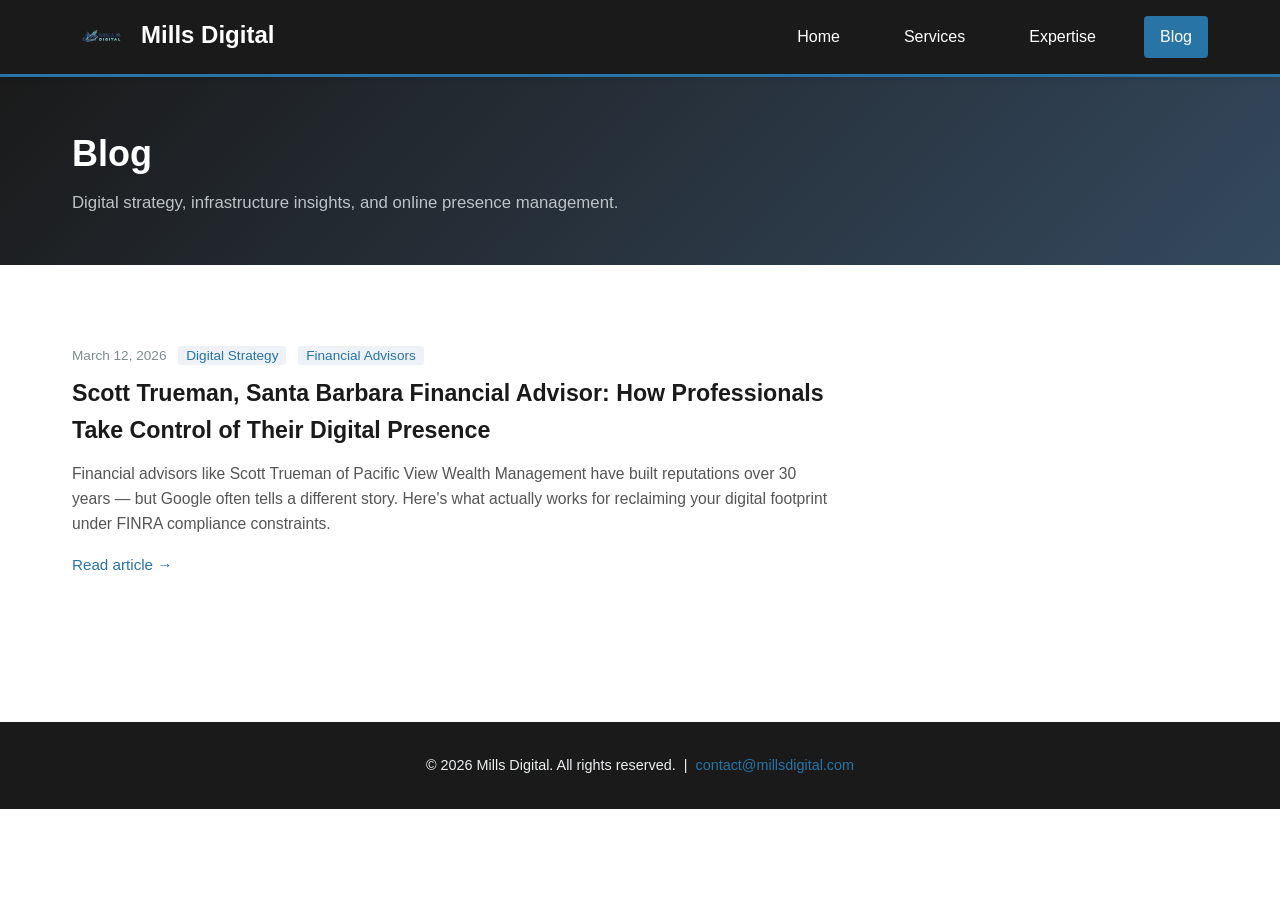
==== blog/index.html @ 43f2aa13 "Add Scott Trueman blog post, blog index, sitemap, robots.txt" ====
<!DOCTYPE html>
<html lang="en">
<head>
  <meta charset="UTF-8" />
  <meta name="viewport" content="width=device-width, initial-scale=1.0" />
  <title>Blog | Mills Digital — Digital Strategy & Infrastructure</title>
  <meta name="description" content="Articles on digital strategy, infrastructure automation, and online presence management from Mills Digital in Santa Barbara." />
  <link rel="canonical" href="https://mills-digital.com/blog/" />

  <meta property="og:type" content="website" />
  <meta property="og:title" content="Blog | Mills Digital" />
  <meta property="og:description" content="Articles on digital strategy, infrastructure automation, and online presence management." />
  <meta property="og:url" content="https://mills-digital.com/blog/" />

  <link rel="icon" href="data:image/svg+xml,<svg xmlns='http://www.w3.org/2000/svg' viewBox='0 0 32 32'><rect width='32' height='32' rx='6' fill='%231a1a1a'/><path d='M5 24V12l6 8 6-8v12' fill='none' stroke='%234A90A4' stroke-width='2.5' stroke-linecap='round' stroke-linejoin='round'/><path d='M19 12l4 6 4-6' fill='none' stroke='%235DADE2' stroke-width='2' stroke-linecap='round' stroke-linejoin='round'/></svg>">

  <style>
    * { margin: 0; padding: 0; box-sizing: border-box; }
    body {
      font-family: -apple-system, BlinkMacSystemFont, 'Segoe UI', Roboto, 'Helvetica Neue', Arial, sans-serif;
      color: #2c3e50;
      background: #ffffff;
      line-height: 1.6;
    }
    .topbar {
      background: #1a1a1a;
      color: #ffffff;
      padding: 1rem 0;
      border-bottom: 3px solid #2874a6;
      position: sticky;
      top: 0;
      z-index: 100;
      box-shadow: 0 2px 8px rgba(0,0,0,0.1);
    }
    .wrap { max-width: 1200px; margin: 0 auto; padding: 0 2rem; }
    .topbar .wrap { display: flex; justify-content: space-between; align-items: center; }
    .brand { font-size: 1.5rem; font-weight: 700; color: #ffffff; text-decoration: none; }
    .nav { display: flex; gap: 2rem; }
    .nav a {
      color: #ffffff;
      text-decoration: none;
      font-weight: 500;
      padding: 0.5rem 1rem;
      border-radius: 4px;
      transition: background 0.3s;
    }
    .nav a:hover, .nav a.active { background: #2874a6; }
    .page-header {
      background: linear-gradient(135deg, #1a1a1a 0%, #34495e 100%);
      color: #ffffff;
      padding: 3rem 2rem;
    }
    .page-header h1 { font-size: 2.25rem; font-weight: 700; margin-bottom: 0.5rem; }
    .page-header p { color: #bdc3c7; font-size: 1.05rem; }
    .content { padding: 3rem 2rem; }
    .post-list { max-width: 760px; }
    .post-card {
      border-bottom: 1px solid #e1e8ed;
      padding: 2rem 0;
    }
    .post-card:last-child { border-bottom: none; }
    .post-meta { font-size: 0.85rem; color: #7f8c8d; margin-bottom: 0.5rem; }
    .post-meta .tag {
      background: #eef2f7;
      color: #2874a6;
      padding: 2px 8px;
      border-radius: 3px;
      font-weight: 500;
      margin-left: 0.5rem;
    }
    .post-card h2 { font-size: 1.45rem; margin-bottom: 0.75rem; }
    .post-card h2 a { color: #1a1a1a; text-decoration: none; }
    .post-card h2 a:hover { color: #2874a6; }
    .post-card p { color: #555; font-size: 0.98rem; margin-bottom: 1rem; }
    .read-more {
      color: #2874a6;
      text-decoration: none;
      font-weight: 500;
      font-size: 0.95rem;
    }
    .read-more:hover { text-decoration: underline; }
    .footer {
      background: #1a1a1a;
      color: #ecf0f1;
      padding: 2rem;
      text-align: center;
      font-size: 0.9rem;
      margin-top: 4rem;
    }
    .footer a { color: #2874a6; text-decoration: none; }
    .footer a:hover { text-decoration: underline; }
    @media (max-width: 768px) {
      .page-header h1 { font-size: 1.75rem; }
      .nav { gap: 0.75rem; }
    }
  </style>
</head>
<body>

<header class="topbar">
  <div class="wrap">
    <a href="https://mills-digital.com" class="brand">
      <img src="../web_assets/md_logo_small.png" alt="Mills Digital" style="height:40px;vertical-align:middle;margin-right:8px;" onerror="this.style.display='none'">Mills Digital
    </a>
    <nav class="nav">
      <a href="https://mills-digital.com">Home</a>
      <a href="https://mills-digital.com#services">Services</a>
      <a href="https://mills-digital.com#expertise">Expertise</a>
      <a href="https://mills-digital.com/blog/" class="active">Blog</a>
    </nav>
  </div>
</header>

<section class="page-header">
  <div class="wrap">
    <h1>Blog</h1>
    <p>Digital strategy, infrastructure insights, and online presence management.</p>
  </div>
</section>

<main class="wrap content">
  <div class="post-list">

    <article class="post-card">
      <div class="post-meta">
        March 12, 2026
        <span class="tag">Digital Strategy</span>
        <span class="tag">Financial Advisors</span>
      </div>
      <h2>
        <a href="/blog/scott-trueman-santa-barbara-financial-advisor.html">
          Scott Trueman, Santa Barbara Financial Advisor: How Professionals Take Control of Their Digital Presence
        </a>
      </h2>
      <p>
        Financial advisors like Scott Trueman of Pacific View Wealth Management have built reputations over 30 years — but Google often tells a different story. Here's what actually works for reclaiming your digital footprint under FINRA compliance constraints.
      </p>
      <a href="/blog/scott-trueman-santa-barbara-financial-advisor.html" class="read-more">Read article →</a>
    </article>

  </div>
</main>

<footer class="footer">
  <div class="wrap">
    <p>&copy; <span id="y"></span> Mills Digital. All rights reserved. &nbsp;|&nbsp;
    <a href="mailto:contact@millsdigital.com">contact@millsdigital.com</a></p>
  </div>
</footer>

<script>document.getElementById("y").textContent = new Date().getFullYear();</script>
</body>
</html>
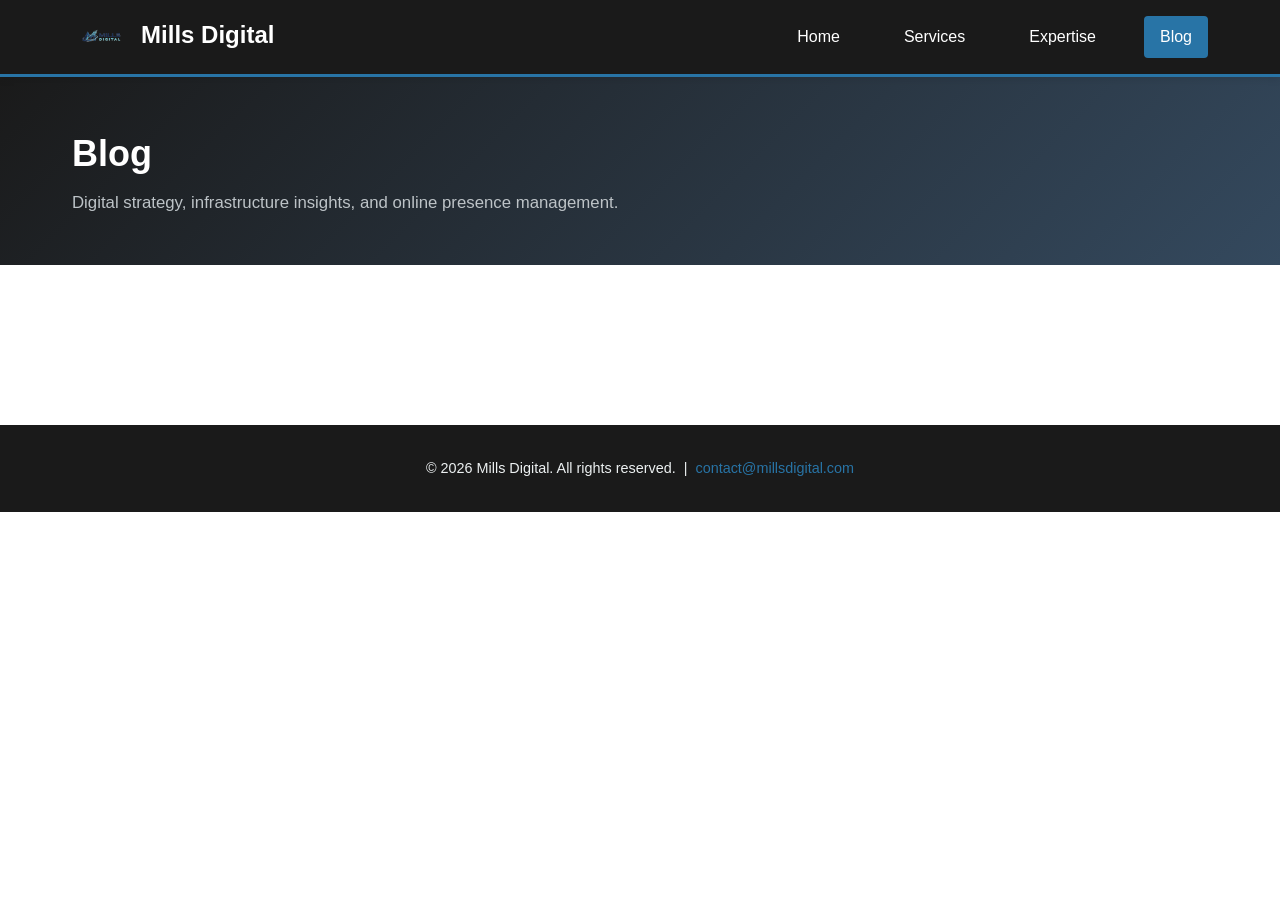
==== commit 52eb6460: "Remove Scott Trueman blog post and sitemap entry" ====
--- a/blog/index.html
+++ b/blog/index.html
@@ -121,24 +121,8 @@
 <main class="wrap content">
   <div class="post-list">
 
-    <article class="post-card">
-      <div class="post-meta">
-        March 12, 2026
-        <span class="tag">Digital Strategy</span>
-        <span class="tag">Financial Advisors</span>
-      </div>
-      <h2>
-        <a href="/blog/scott-trueman-santa-barbara-financial-advisor.html">
-          Scott Trueman, Santa Barbara Financial Advisor: How Professionals Take Control of Their Digital Presence
-        </a>
-      </h2>
-      <p>
-        Financial advisors like Scott Trueman of Pacific View Wealth Management have built reputations over 30 years — but Google often tells a different story. Here's what actually works for reclaiming your digital footprint under FINRA compliance constraints.
-      </p>
-      <a href="/blog/scott-trueman-santa-barbara-financial-advisor.html" class="read-more">Read article →</a>
-    </article>
 
-  </div>
+</div>
 </main>
 
 <footer class="footer">
